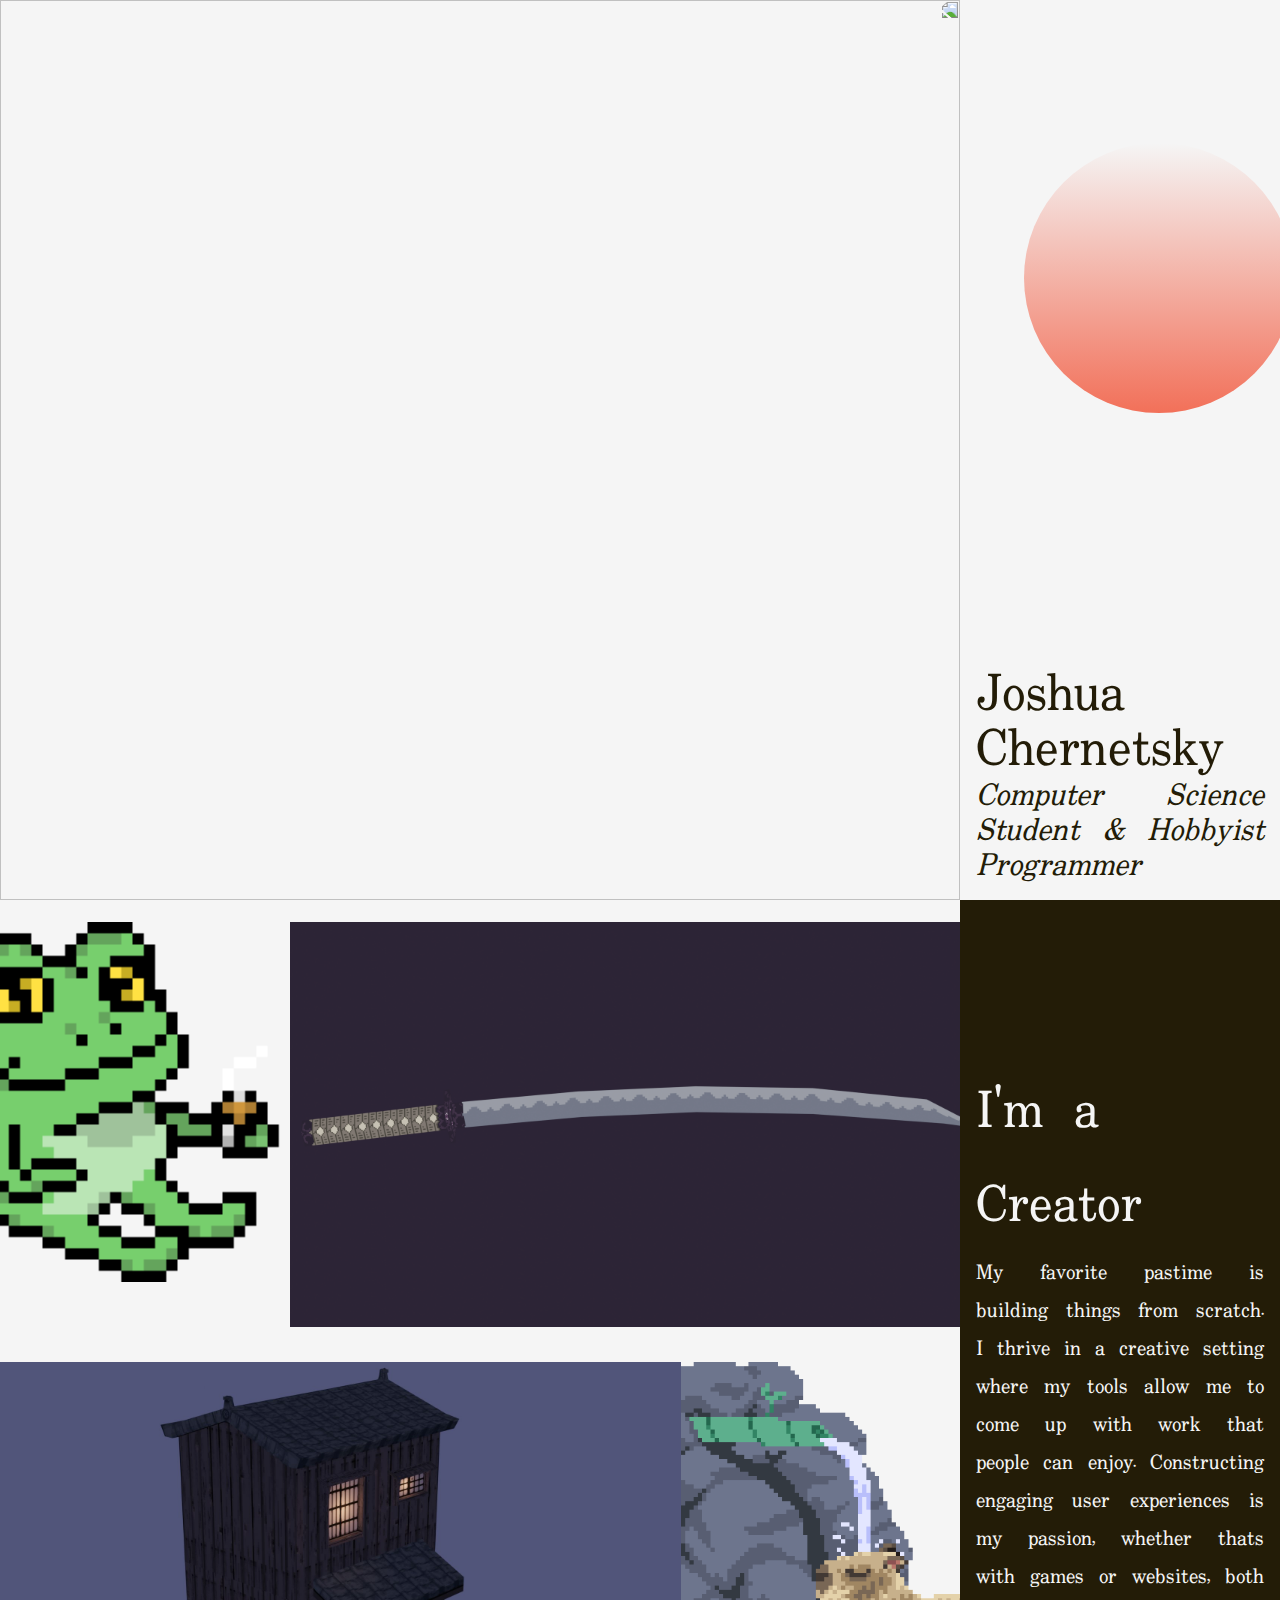
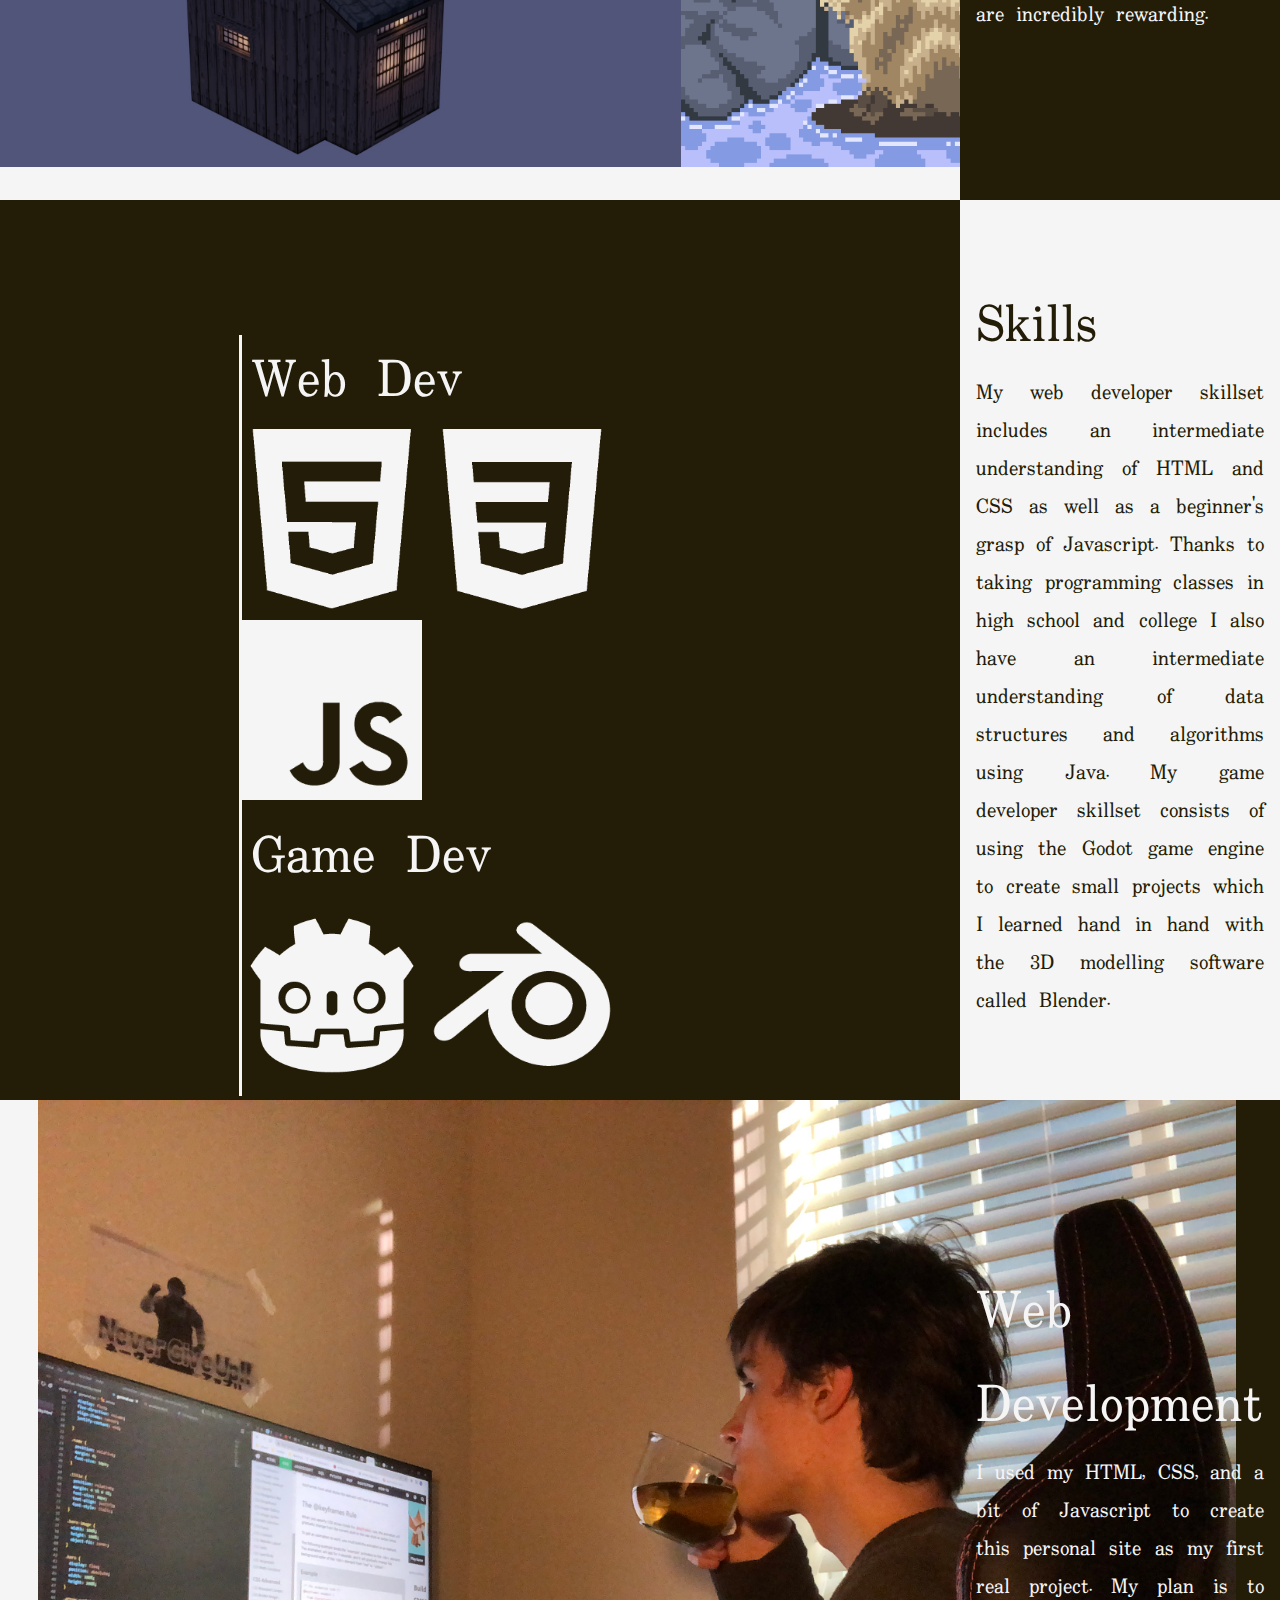
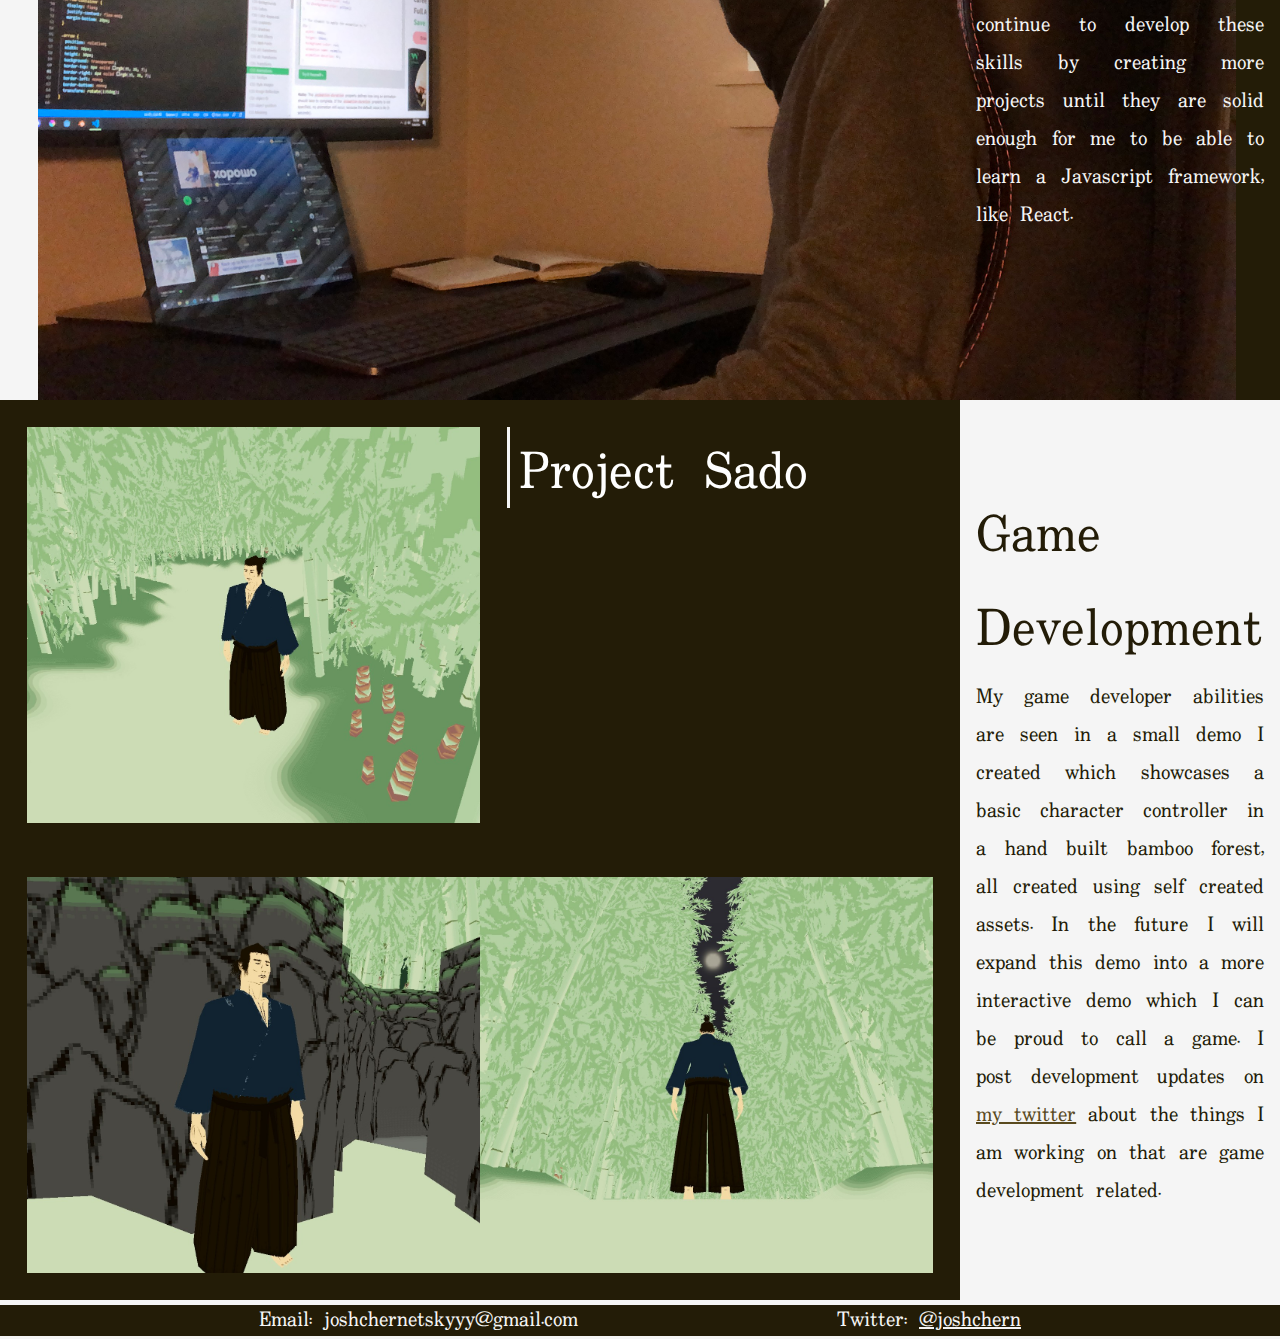
==== joshua-chernetsky.html @ c51cf162 "Add files via upload" ====
<!DOCTYPE html>
<html>

  <head>
    <title>Joshua Chernetsky</title>

    <link rel="preconnect" href="https://fonts.googleapis.com">
    <link rel="preconnect" href="https://fonts.gstatic.com" crossorigin>
    <link href="https://fonts.googleapis.com/css2?family=Noto+Serif+JP:wght@200;300;400;600;900&family=Uchen&display=swap" rel="stylesheet">

    <link rel="stylesheet" href="styles/general.css">
  </head>

  <body>

    <div class="content-container" role="content">


      <div class="hero">

        <div class="hero-image-container">
          <img class="hero-image" src="images/josh4.JPG">
        </div>
  
        <div class="name-title-container">

          <div class="sun"></div>
  
          <p class="name">Joshua Chernetsky</p>
          <p class="title">Computer Science Student & Hobbyist Programmer</p>

          <div class="name-title-container-overlay"></div>
          
        </div>
  
      </div>


      <div class="personal-statement-container">

        <div class="personal-statement-images-container">
          
            <div class="personal-statement-top-images-container">
              <img class="frog" src="images/frog_tea.gif">
              <img class="katana" src="images/Katana1.png">
            </div>

            <div class="personal-statement-bottom-images-container">
              <img class="house" src="images/house.jfif">
              <img class="cap" src="images/cap-export.gif">
            </div>

        </div>

        <div class="personal-statement-title-and-content">
          <p class="personal-statement-title">I'm a Creator</p>
          <p class="personal-statement">
            My favorite pastime is building things from scratch.
            I thrive in a creative setting where my tools allow me to come up with work that people can enjoy.
            Constructing engaging user experiences is my passion, whether thats with games or websites, both are incredibly rewarding. 
          </p>

        </div>

      </div>


      <div class="skills-container">

        <div class="skills-images-container">
          <div class="web-developer-container">

            <p class="web-developer-label">
              Web Dev
            </p>

            <div>
              <img class="skills-icons" src="/images/HTML5_Badge.png">
              <img class="skills-icons" src="/images/CSS3_logo.png">
              <img class="skills-icons" src="/images/JavaScript_logo.png">
            </div>

          </div> 

          <div class="game-developer-container">

            <p class="game-developer-label">
              Game Dev
            </p>

            <div>
              <img class="skills-icons" src="/images/Godot_icon.png">
              <img class="skills-icons" src="/images/Blender_logo.png">
            </div>

          </div>
        </div>

        <div class="skills-title-and-content-container">
          <p class="skills-title">Skills</p>
          <p class="skills-content">
            My web developer skillset includes an intermediate understanding of HTML and CSS as well as a beginner's grasp of Javascript.
            Thanks to taking programming classes in high school and college I also have an intermediate understanding of data structures and algorithms using Java.
            My game developer skillset consists of using the Godot game engine to create small projects which I learned hand in hand with the 3D modelling software called Blender. 
          </p>

        </div>

      </div>


      <div class="web-developer-portfolio-container">

        <div class="web-developer-images-container">
          
          <img class="web-developer-image" src="/images/josh2.JPG">

        </div>

        <div class="web-developer-title-and-content">
          <p class="web-developer-title">Web Development</p>
          <p class="web-developer-content">
            I used my HTML, CSS, and a bit of Javascript to create this personal site as my first real project.
            My plan is to continue to develop these skills by creating more projects until they are solid enough for me to be able to learn a Javascript framework, like React.
          </p>

        </div>

      </div>
        
    </div>


    <div class="game-dev-portfolio-container">

      <div class="game-dev-portfolio-images-container">

        <div class="game-dev-top-images">

          <img class="game-dev-image" src="/images/game1.jpg">
          <p class="project-sado">Project Sado</p>

        </div>

        <div class="game-dev-bottom-images">

          <img class="game-dev-image" src="/images/game2.jpg">
          <img class="game-dev-image" src="/images/game3.jpg">

        </div>

      </div>

      <div class="game-dev-title-and-content-container">
        <p class="skills-title">Game Development</p>
        <p class="skills-content">
          My game developer abilities are seen in a small demo I created which showcases a basic character controller in a hand built bamboo forest, all created using self created assets.
          In the future I will expand this demo into a more interactive demo which I can be proud to call a game.
          I post development updates on <a class="embedded-twitter-link" href="https://twitter.com/joshchern" target="_blank" rel="noreferrer noopener">my twitter</a> about the things I am working on that are game development related.
        </p>

      </div>

    </div>

    <div class="footer-container">

      <div class="email">
        <p>Email: joshchernetskyyy@gmail.com </p>
      </div>

      <div class="twitter">
        <p>Twitter: <a class="email" href="https://twitter.com/joshchern" target="_blank" rel="noreferrer noopener">@joshchern</a></p>
      </div>
    </div>
    
    
  </body>

</html>
---- styles/general.css ----
body {
  margin: 0;
  background-color: whitesmoke;
  font-family: Uchen;
  color: rgb(35, 28, 7);
}

p {
  margin: 0;
}

.content-container {
  display: flex;
  flex-direction: column;
}

.hero {
  display: flex;
  position: absolute;
  width: 100%;
  height: 100%;
}

.web-developer-images-container,
.hero-image-container {
  display: flex;
  position: relative;
  width: 75%;
  height: 100%;
}

.name-title-container {
  display: flex;
  background-color: whitesmoke;
  flex-direction: column;
  align-items: left;
  justify-content: end;
  width: 25%;
}

.name-title-container-overlay {
  position: absolute;
  width: 25%;
  height: 150vh;
  top: -130vh;
  background: linear-gradient(rgba(164,189,221,255), rgba(214,214,213,255), rgba(250,200,162,255), transparent, transparent, transparent, transparent, transparent, transparent);
  animation: sunrise-and-sunset-background 8s infinite ease alternate forwards;
}

@keyframes sunrise-and-sunset-background {
  0% {
    transform: translateY(0);
  }

  100% {
    transform: translateY(130vh);
  }
}

.sun {
  width: 30vh;
  height: 30vh;
  background: linear-gradient(transparent, rgb(242, 112, 89));
  border-radius: 100%;
  margin: 0 05% 80% 20%;
  animation: sunrise-and-sunset 8s infinite ease alternate forwards;
  z-index: 100;
}

@keyframes sunrise-and-sunset {
  0% {
    transform: translateY(0);
  }

  100% {
    transform: translateY(16.25vh);
  }
}

.name {
  position: relative;
  margin: 0 5% 0 5%;
  width: 50%;
  font-size: 50px;
  text-align: left;
  line-height: 55px;
}

.title {
  position: relative;
  margin: 0 5% 5% 5%;
  font-size: 30px;
  text-align: justify;
  font-style: italic;
  line-height: 35px;
}

.hero-image {
  width: 100%;
  height: 100%;
  object-fit: cover;
  transform: scaleX(-1);
}

.arrow-container {
  display: flex;
  justify-content: flex-start;
  margin-bottom: 30px;
  margin-top: 20px;
}

.arrow {
	position: relative;
	width: 30px;
	height: 30px;
	background: transparent;
	border-top: 8px solid rgb(35, 28, 7);
	border-right: 8px solid rgb(35, 28, 7);
  border-left: none;
  border-bottom: none;
  transform: rotate(135deg);
  margin-left: 7.5%;
}

.arrow:hover {
  cursor: pointer;
}

.personal-statement-container {
  display: flex;
  position: absolute;
  width: 100%;
  height: 100%;
  top: 100%;
}

.personal-statement-images-container {
  display: flex;
  flex-direction: column;
  width: 75%;
  height: 100%;
}

.personal-statement-top-images-container {
  display: flex;
  height: 50%;
  width: 100%;
  justify-content: center;
}

.personal-statement-bottom-images-container {
  display: flex;
  height: 50%;
  width: 100%;
  justify-content: center;
}

.katana {
  height: 90%;
  width: 100%;
  object-fit: cover;
  margin-top: 2.25%;
  margin-right: 2%;
}

.house {
  height: 90%;
  width: 100%;
  object-fit: cover;
  margin-top: 1.25%;
  margin-left: 2%;
}

.frog {
  height: 80%;
  width: 100%;
  object-fit: contain;
  margin-top: 2.25%;
}

.cap {
  height: 90%;
  width: 100%;
  object-fit: contain;
  margin-top: 1.25%;
}

.web-developer-title-and-content,
.personal-statement-title-and-content {
  background-color: rgb(35, 28, 7);
  color: whitesmoke;
  display: flex;
  flex-direction: column;
  align-items: left;
  justify-content: center;
  width: 25%;
}

.web-developer-image {
  margin-left: 4%;
}

.web-developer-title,
.personal-statement-title {
  position: relative;
  margin: 0 5% 0 5%;
  font-size: 50px;
  text-align: left;
}

.web-developer-content,
.personal-statement {
  font-size: 20px;
  position: relative;
  margin: 0 5% 0 5%;
  text-align: justify;
}

.web-developer-arrow-container,
.personal-statement-arrow-container {
  display: flex;
  justify-content: flex-start;
  margin-bottom: 30px;
  margin-top: 20px;
}

.personal-statement-arrow {
	position: relative;
	width: 30px;
	height: 30px;
	background: transparent;
	border-top: 8px solid whitesmoke;
	border-right: 8px solid whitesmoke;
  border-left: none;
  border-bottom: none;
  transform: rotate(135deg);
  margin-left: 7.5%;
}

.personal-statement-arrow:hover {
  cursor: pointer;
}

.skills-container {
  display: flex;
  position: absolute;
  width: 100%;
  height: 100%;
  top: 200%;
}

.skills-images-container {
  display: flex;
  flex-direction: column;
  justify-content: space-between;
  align-items: center;
  position: relative;
  width: 75%;
  background-color: rgb(35, 28, 7);
}

.skills-icons {
  width: 20vh;
  height: 20vh;
  object-fit: contain;
}

.game-developer-container,
.web-developer-container {
  display: flex;
  flex-direction: column;
  position: relative;
  width: 50%;
  border-left: 3px solid whitesmoke;
}

.web-developer-container {
  margin-top: 15vh;
}

.game-developer-container {
  margin-bottom: 15vh;
}

.game-developer-label,
.web-developer-label {
  color: whitesmoke;
  font-size: 50px;
  margin-left: 1vh;
}


.skills-title-and-content-container {
  background-color: whitesmoke;
  color: rgb(35, 28, 7);
  display: flex;
  flex-direction: column;
  align-items: left;
  justify-content: center;
  width: 25%;
}

.skills-title {
  position: relative;
  margin: 0 5% 0 5%;
  font-size: 50px;
  text-align: left;
}

.skills-content {
  font-size: 20px;
  position: relative;
  margin: 0 5% 0 5%;
  text-align: justify;
}

.web-developer-portfolio-container {
  display: flex;
  position: absolute;
  width: 100%;
  height: 100%;
  top: 300%;
}

.game-dev-portfolio-container {
  display: flex;
  position: absolute;
  width: 100%;
  height: 100%;
  top: 400%;
}

.embedded-twitter-link:link {
  color: rgb(90, 75, 31);
}

.embedded-twitter-link:visited {
  color: rgb(90, 75, 31); 
}

.game-dev-portfolio-images-container {
  display: flex;
  flex-direction: column;
  justify-content: center;
  width: 75%;
  background-color: rgb(35, 28, 7);
}

.game-dev-top-images,
.game-dev-bottom-images  {
  display: flex;
  height: 50%;
  margin: 3vh 3vh 3vh 3vh;
}

.game-div-row-div {
  display: flex;
  align-items: start;
}

.game-dev-image {
  height: 100%;
  width: 50%;
  object-fit: cover;
  margin: 0;
}

.project-sado {
  display: inline;
  color: white;
  font-size: 50px;
  padding-left: 1vh;
  border-left: 3px solid whitesmoke;
  margin-left: 3vh;
  height: 9vh;
}

.game-dev-image-caption {
  color: whitesmoke;
  font-size: 20px;
  margin: 0;
}

.game-dev-title-and-content-container {
  background-color: whitesmoke;
  color: rgb(35, 28, 7);
  display: flex;
  flex-direction: column;
  align-items: left;
  justify-content: center;
  width: 25%;
  ;
}

.footer-container {
  display: flex;
  align-items: center;
  justify-content: space-evenly;
  position: absolute;
  background-color: rgb(35, 28, 7);
  color: whitesmoke;
  font-size: 20px;
  width: 100%;
  height: 3.5%;
  top: 500.5%;
}

.email:link {
  color: whitesmoke;
}

.email:visited {
  color: rgb(90, 75, 31); 
}
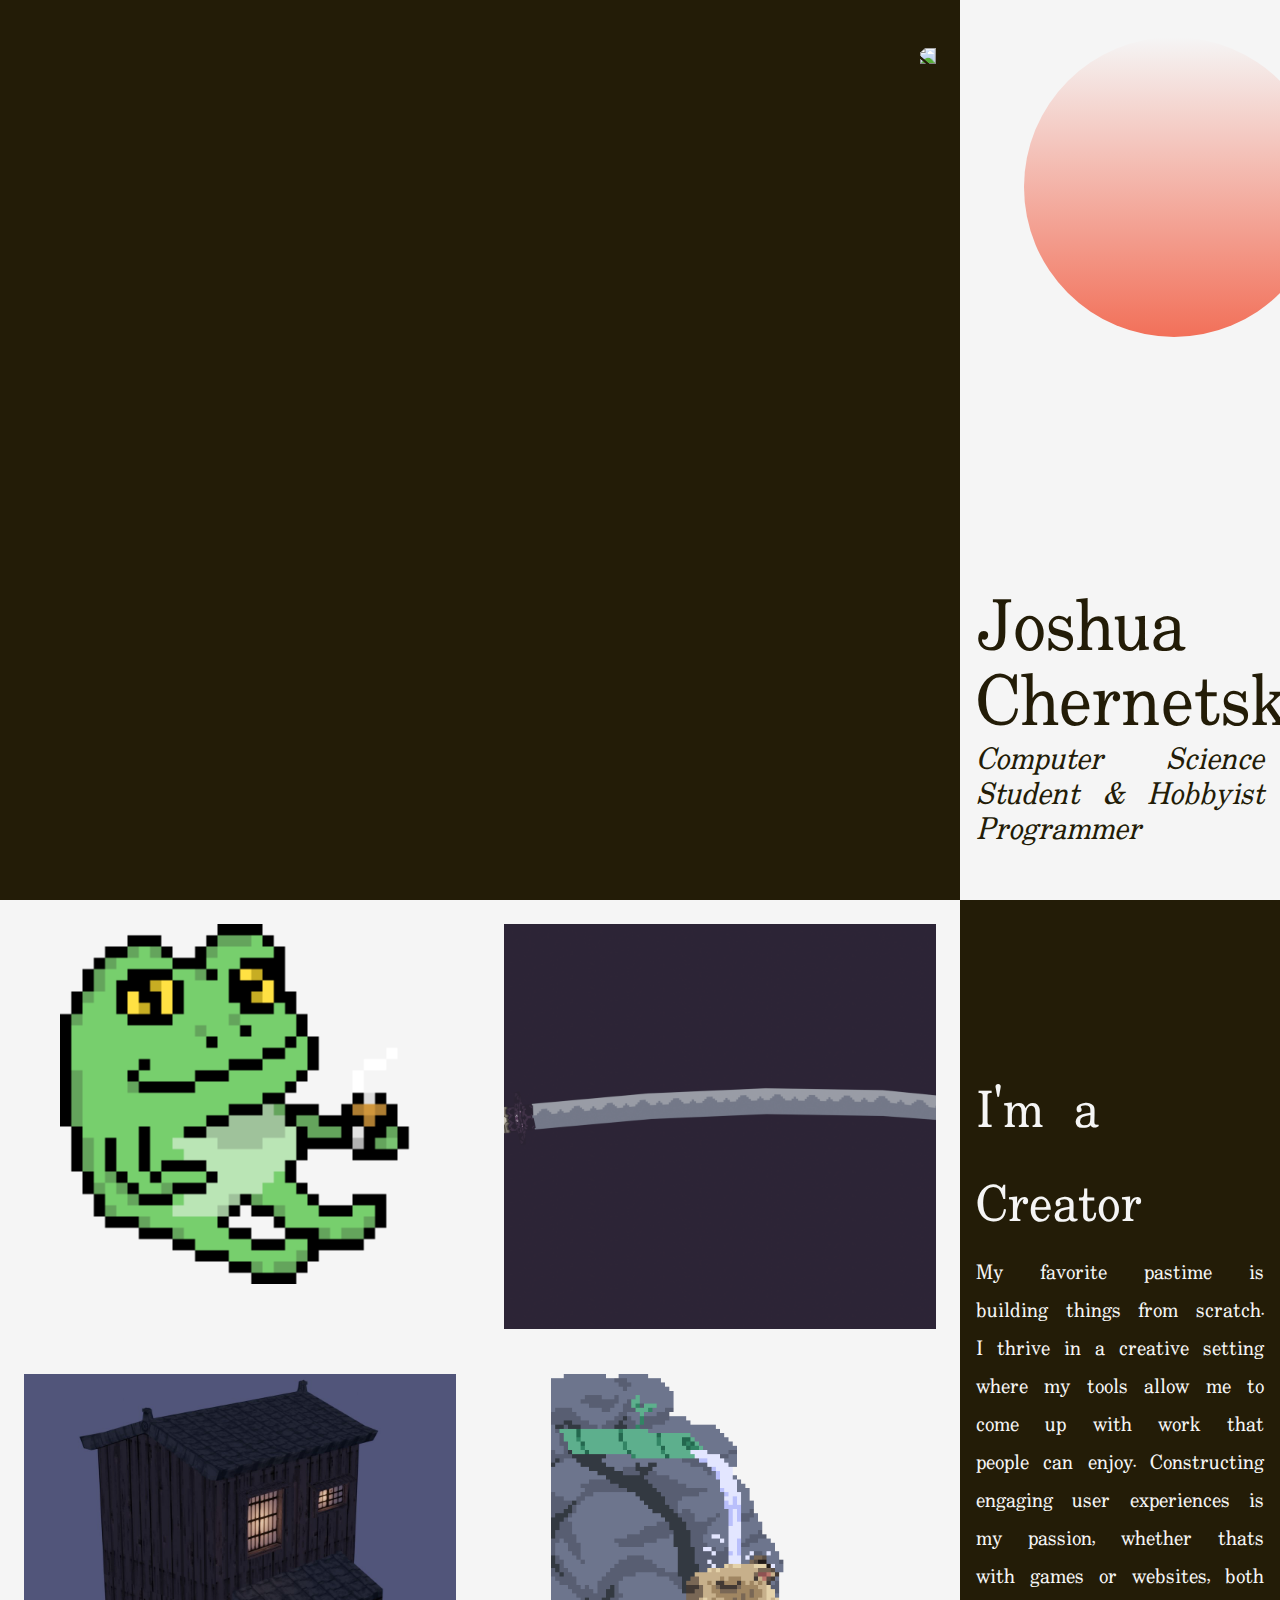
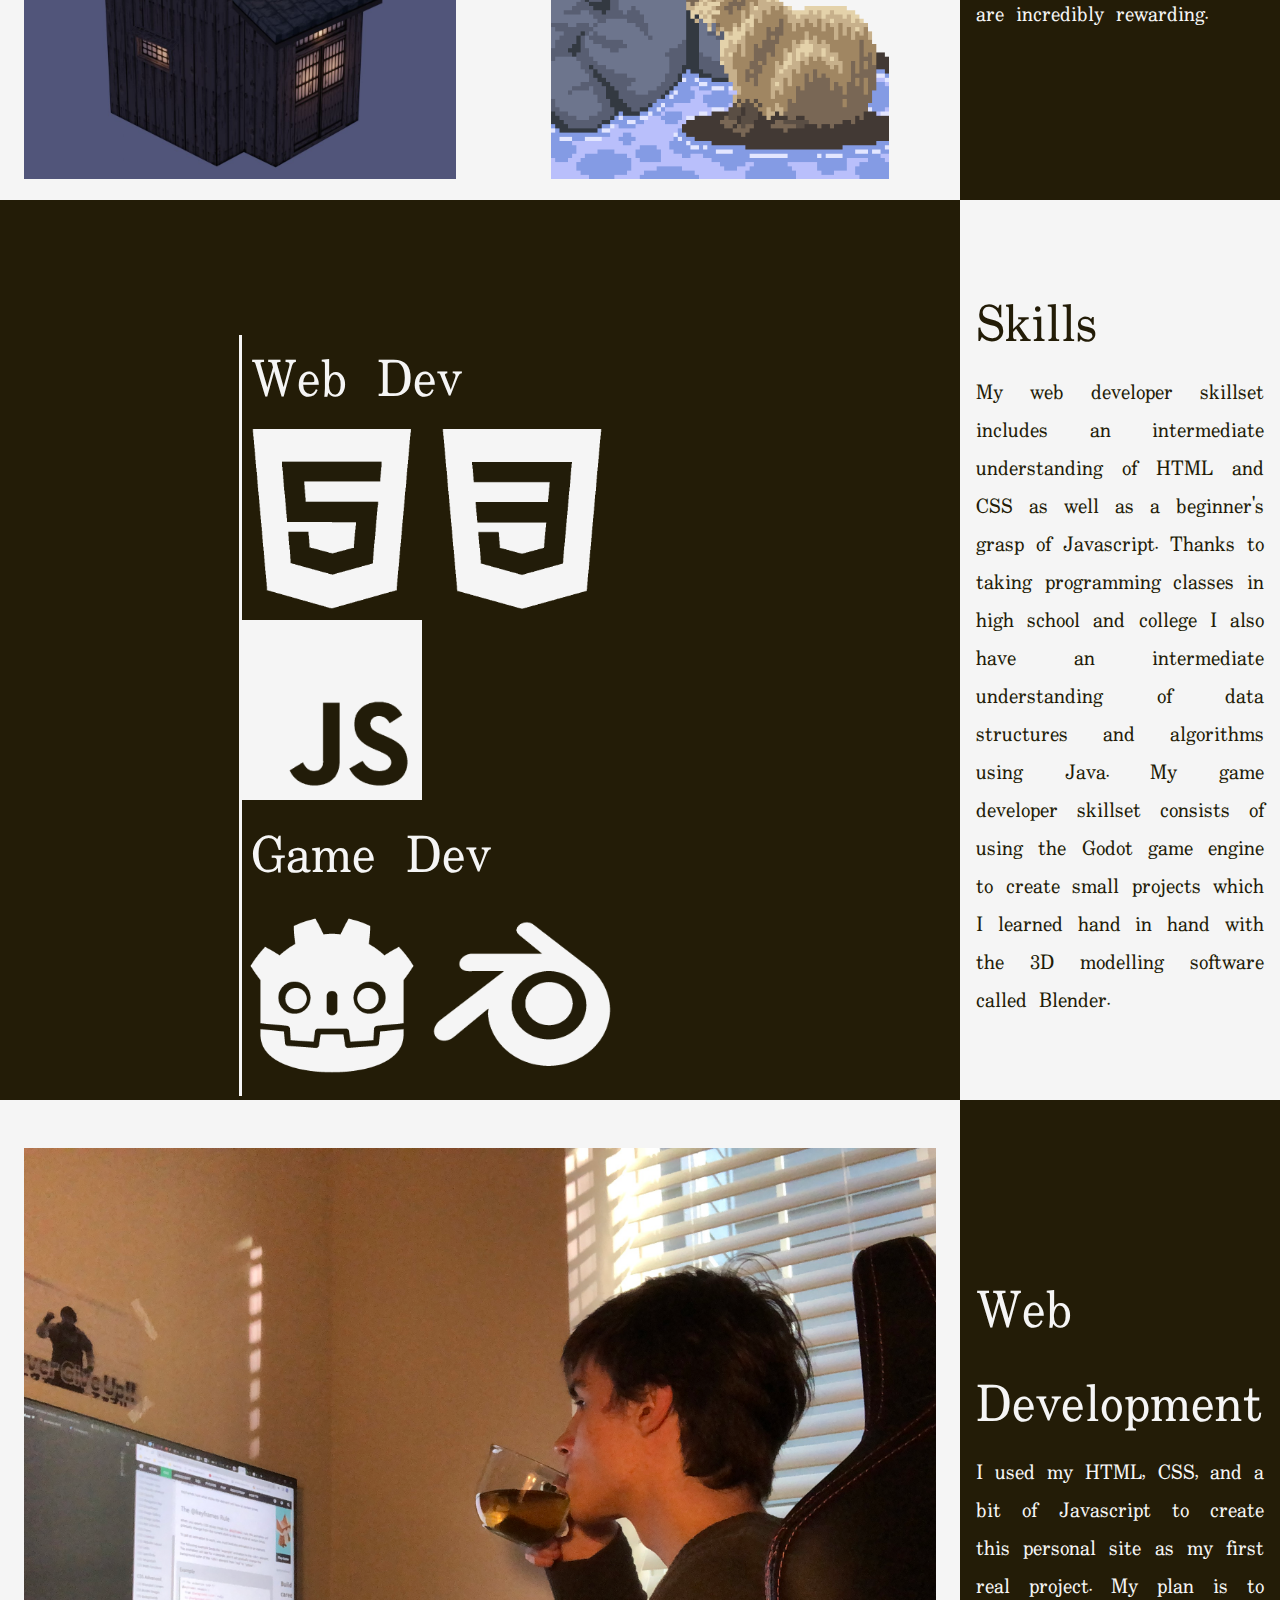
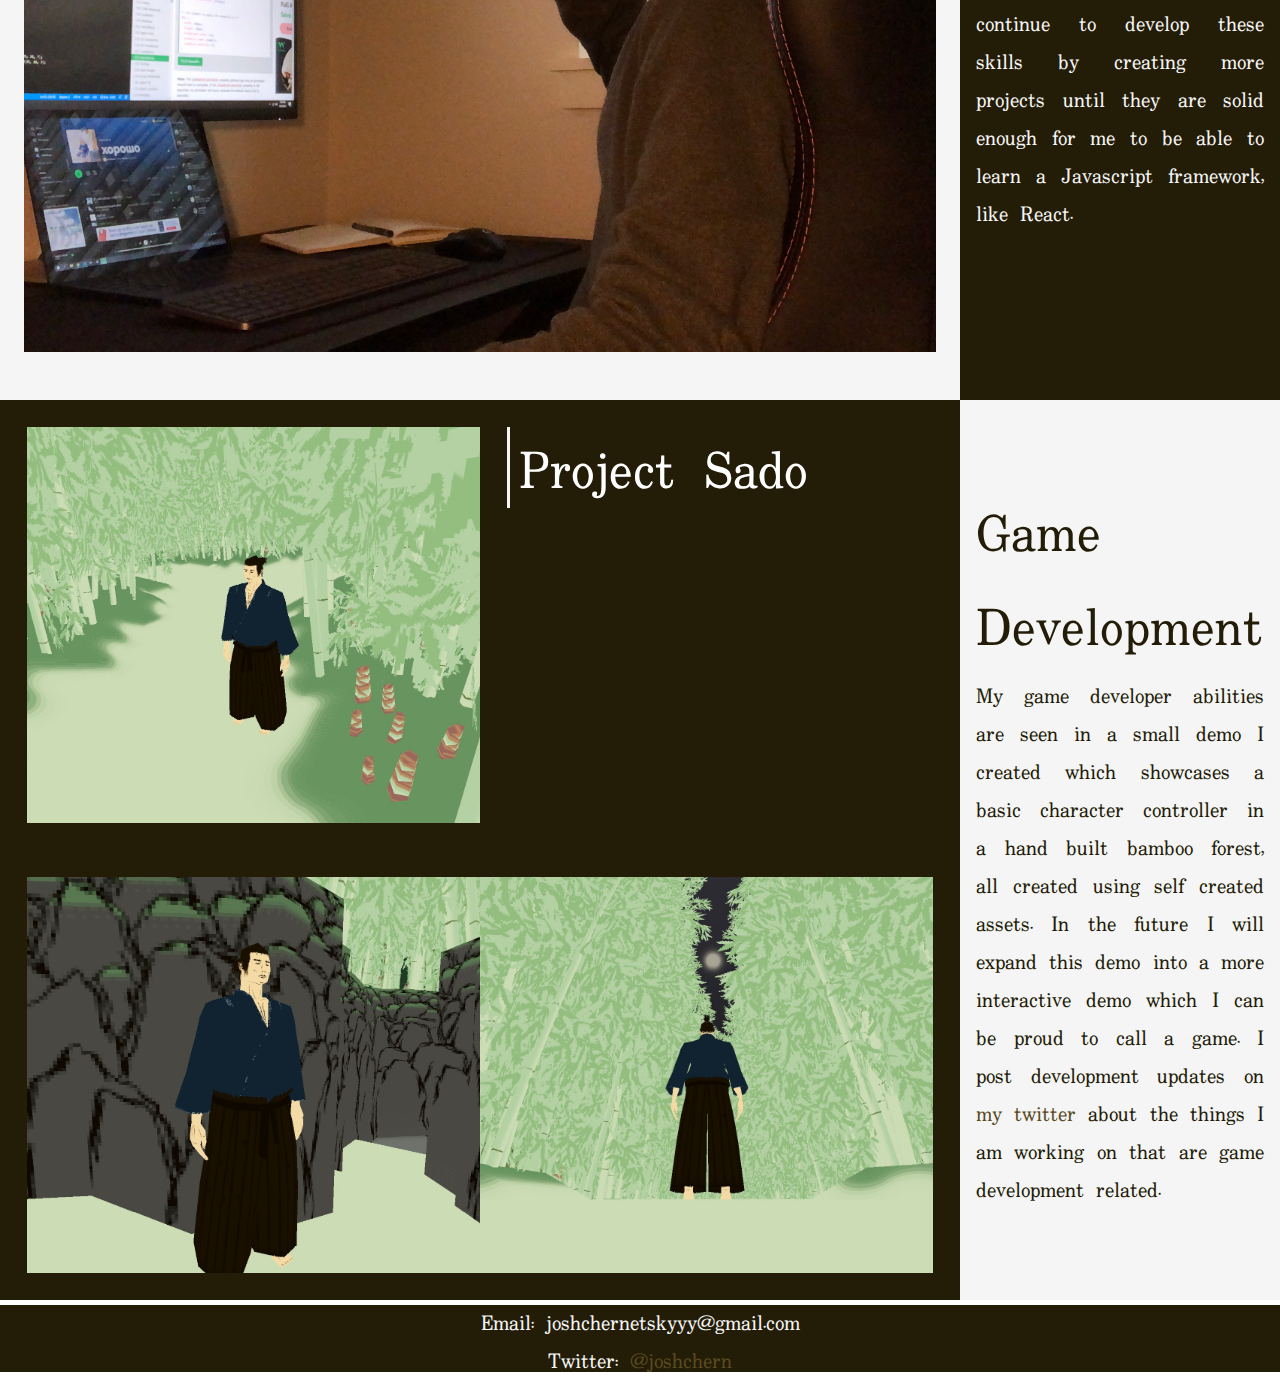
==== commit 22995b33: "Add files via upload" ====
--- a/joshua-chernetsky.html
+++ b/joshua-chernetsky.html
@@ -9,172 +9,160 @@
     <link href="https://fonts.googleapis.com/css2?family=Noto+Serif+JP:wght@200;300;400;600;900&family=Uchen&display=swap" rel="stylesheet">
 
     <link rel="stylesheet" href="styles/general.css">
+    <link rel="stylesheet" href="styles/hero.css">
+    <link rel="stylesheet" href="styles/personal-statement.css">
+    <link rel="stylesheet" href="styles/skills.css">
+    <link rel="stylesheet" href="styles/web-developer.css">
+    <link rel="stylesheet" href="styles/game-developer.css">
+    <link rel="stylesheet" href="styles/footer.css">
   </head>
 
   <body>
 
-    <div class="content-container" role="content">
+    <main>
 
+      <section>
+        <div class="hero">
 
-      <div class="hero">
+          <div class="hero-image-container | --bg-clr-brown">
+            <img class="hero-image | --reverse-img" src="images/josh4.jpg">
+          </div>
+    
+          <div class="content-container | --bg-clr-white">
+            <div class="sun"></div>
+            <div class="sunset-overlay"></div>
+            <h1 class="name">Joshua Chernetsky</h1>
+            <h3 class="hero-caption">Computer Science Student & Hobbyist Programmer</h3>
+          </div>
+    
+        </div>
+      </section>
+  
+      <section>
+        <div class="personal-statement-container">
+  
+          <div class="personal-statement-images-container | --bg-clr-white">
+              <div class="personal-statement-top-images-container">
+                <img class="frog" src="images/frog_tea.gif">
+                <img class="katana" src="images/Katana1.png">
+              </div>
+              <div class="personal-statement-bottom-images-container">
+                <img class="house" src="images/house.jfif">
+                <img class="cap" src="images/cap-export.gif">
+              </div>
+          </div>
+    
+          <div class="content-container | --bg-clr-brown --fc-white">
+            <h2 class="title">I'm a Creator</h2>
+            <p class="content">
+              My favorite pastime is building things from scratch.
+              I thrive in a creative setting where my tools allow me to come up with work that people can enjoy.
+              Constructing engaging user experiences is my passion, whether thats with games or websites, both are incredibly rewarding. 
+            </p>
+          </div>
+    
+        </div>
+      </section>
+      
+      <section>
+        <div class="skills-container">
+  
+          <div class="skills-images-container">
+            <div class="web-developer-container">
+              <p class="web-developer-label">Web Dev</p>
+                
+              <div>
+                <img class="skills-icons" src="/images/HTML5_Badge.png">
+                <img class="skills-icons" src="/images/CSS3_logo.png">
+                <img class="skills-icons" src="/images/JavaScript_logo.png">
+              </div>
+    
+            </div> 
+    
+            <div class="game-developer-container">
+              <p class="game-developer-label">Game Dev</p>
+              
+              <div>
+                <img class="skills-icons" src="/images/Godot_icon.png">
+                <img class="skills-icons" src="/images/Blender_logo.png">
+              </div>
+    
+            </div>
+  
+          </div>
+    
+          <div class="content-container | --bg-clr-white">
+            <h2 class="title">Skills</h2>
+            <p class="content">
+              My web developer skillset includes an intermediate understanding of HTML and CSS as well as a beginner's grasp of Javascript.
+              Thanks to taking programming classes in high school and college I also have an intermediate understanding of data structures and algorithms using Java.
+              My game developer skillset consists of using the Godot game engine to create small projects which I learned hand in hand with the 3D modelling software called Blender. 
+            </p>
+          </div>
+    
+        </div>
+      </section>
+      
+  
+      <section>
+        <div class="web-developer-portfolio-container">
+  
+          <div class="hero-image-container | --bg-clr-white">
+            <img class="hero-image" src="/images/josh2.JPG">
+          </div>
+    
+          <div class="content-container | --bg-clr-brown --fc-white">
+            <h2 class="title">Web Development</h2>
+            <p class="content">
+              I used my HTML, CSS, and a bit of Javascript to create this personal site as my first real project.
+              My plan is to continue to develop these skills by creating more projects until they are solid enough for me to be able to learn a Javascript framework, like React.
+            </p>
+          </div>
+    
+        </div>
+      </section>
+      
+  
+      <section>
+        <div class="game-dev-portfolio-container">
+  
+          <div class="game-dev-portfolio-images-container">
+    
+            <div class="game-dev-top-images">
+              <img class="game-dev-image" src="/images/game1.jpg">
+              <p class="project-sado">Project Sado</p>
+            </div>
+    
+            <div class="game-dev-bottom-images">
+              <img class="game-dev-image" src="/images/game2.jpg">
+              <img class="game-dev-image" src="/images/game3.jpg">
+            </div>
+    
+          </div>
+    
+          <div class="content-container | --bg-clr-white">
+            <h2 class="title">Game Development</h2>
+            <p class="content">
+              My game developer abilities are seen in a small demo I created which showcases a basic character controller in a hand built bamboo forest, all created using self created assets.
+              In the future I will expand this demo into a more interactive demo which I can be proud to call a game.
+              I post development updates on <a href="https://twitter.com/joshchern" target="_blank" rel="noreferrer noopener">my twitter</a> about the things I am working on that are game development related.
+            </p>
+          </div>
+    
+        </div>
+      </section>
+      
+    </main>
+    
+    <footer>
+      <section>
+        <div class="footer-container">
+          <p>Email: joshchernetskyyy@gmail.com</p>
+          <p>Twitter: <a href="https://twitter.com/joshchern" target="_blank" rel="noreferrer noopener">@joshchern</a></p>
+        </div>
+      </section>
+    </footer>
 
-        <div class="hero-image-container">
-          <img class="hero-image" src="images/josh4.JPG">
-        </div>
-  
-        <div class="name-title-container">
-
-          <div class="sun"></div>
-  
-          <p class="name">Joshua Chernetsky</p>
-          <p class="title">Computer Science Student & Hobbyist Programmer</p>
-
-          <div class="name-title-container-overlay"></div>
-          
-        </div>
-  
-      </div>
-
-
-      <div class="personal-statement-container">
-
-        <div class="personal-statement-images-container">
-          
-            <div class="personal-statement-top-images-container">
-              <img class="frog" src="images/frog_tea.gif">
-              <img class="katana" src="images/Katana1.png">
-            </div>
-
-            <div class="personal-statement-bottom-images-container">
-              <img class="house" src="images/house.jfif">
-              <img class="cap" src="images/cap-export.gif">
-            </div>
-
-        </div>
-
-        <div class="personal-statement-title-and-content">
-          <p class="personal-statement-title">I'm a Creator</p>
-          <p class="personal-statement">
-            My favorite pastime is building things from scratch.
-            I thrive in a creative setting where my tools allow me to come up with work that people can enjoy.
-            Constructing engaging user experiences is my passion, whether thats with games or websites, both are incredibly rewarding. 
-          </p>
-
-        </div>
-
-      </div>
-
-
-      <div class="skills-container">
-
-        <div class="skills-images-container">
-          <div class="web-developer-container">
-
-            <p class="web-developer-label">
-              Web Dev
-            </p>
-
-            <div>
-              <img class="skills-icons" src="/images/HTML5_Badge.png">
-              <img class="skills-icons" src="/images/CSS3_logo.png">
-              <img class="skills-icons" src="/images/JavaScript_logo.png">
-            </div>
-
-          </div> 
-
-          <div class="game-developer-container">
-
-            <p class="game-developer-label">
-              Game Dev
-            </p>
-
-            <div>
-              <img class="skills-icons" src="/images/Godot_icon.png">
-              <img class="skills-icons" src="/images/Blender_logo.png">
-            </div>
-
-          </div>
-        </div>
-
-        <div class="skills-title-and-content-container">
-          <p class="skills-title">Skills</p>
-          <p class="skills-content">
-            My web developer skillset includes an intermediate understanding of HTML and CSS as well as a beginner's grasp of Javascript.
-            Thanks to taking programming classes in high school and college I also have an intermediate understanding of data structures and algorithms using Java.
-            My game developer skillset consists of using the Godot game engine to create small projects which I learned hand in hand with the 3D modelling software called Blender. 
-          </p>
-
-        </div>
-
-      </div>
-
-
-      <div class="web-developer-portfolio-container">
-
-        <div class="web-developer-images-container">
-          
-          <img class="web-developer-image" src="/images/josh2.JPG">
-
-        </div>
-
-        <div class="web-developer-title-and-content">
-          <p class="web-developer-title">Web Development</p>
-          <p class="web-developer-content">
-            I used my HTML, CSS, and a bit of Javascript to create this personal site as my first real project.
-            My plan is to continue to develop these skills by creating more projects until they are solid enough for me to be able to learn a Javascript framework, like React.
-          </p>
-
-        </div>
-
-      </div>
-        
-    </div>
-
-
-    <div class="game-dev-portfolio-container">
-
-      <div class="game-dev-portfolio-images-container">
-
-        <div class="game-dev-top-images">
-
-          <img class="game-dev-image" src="/images/game1.jpg">
-          <p class="project-sado">Project Sado</p>
-
-        </div>
-
-        <div class="game-dev-bottom-images">
-
-          <img class="game-dev-image" src="/images/game2.jpg">
-          <img class="game-dev-image" src="/images/game3.jpg">
-
-        </div>
-
-      </div>
-
-      <div class="game-dev-title-and-content-container">
-        <p class="skills-title">Game Development</p>
-        <p class="skills-content">
-          My game developer abilities are seen in a small demo I created which showcases a basic character controller in a hand built bamboo forest, all created using self created assets.
-          In the future I will expand this demo into a more interactive demo which I can be proud to call a game.
-          I post development updates on <a class="embedded-twitter-link" href="https://twitter.com/joshchern" target="_blank" rel="noreferrer noopener">my twitter</a> about the things I am working on that are game development related.
-        </p>
-
-      </div>
-
-    </div>
-
-    <div class="footer-container">
-
-      <div class="email">
-        <p>Email: joshchernetskyyy@gmail.com </p>
-      </div>
-
-      <div class="twitter">
-        <p>Twitter: <a class="email" href="https://twitter.com/joshchern" target="_blank" rel="noreferrer noopener">@joshchern</a></p>
-      </div>
-    </div>
-    
-    
   </body>
 
 </html>--- a/styles/general.css
+++ b/styles/general.css
@@ -1,106 +1,124 @@
+:root {
+  --clr-brown: rgb(35,28,7);
+  --clr-white: whitesmoke;
+
+  --ff-main: Uchen;
+
+  --fs-main-title: 4.375rem;
+  --fs-title: 3.125rem;
+  --fs-caption: 1.875rem;
+  --fs-content: 1.25rem;
+}
+
+/* Set core root defaults */
+html:focus-within {
+  scroll-behavior: smooth;
+}
+
 body {
   margin: 0;
-  background-color: whitesmoke;
   font-family: Uchen;
   color: rgb(35, 28, 7);
 }
 
-p {
+h1,
+h2,
+h3,
+p,
+a {
+  text-decoration: none;
+  font-style: none;
+  font-weight: 400;
   margin: 0;
 }
 
-.content-container {
+h1 {
+  font-size: var(--fs-main-title);
+}
+
+h2 {
+  font-size: var(--fs-title);
+}
+
+a {
+  color: rgb(90, 75, 31);
+}
+
+a:visited {
+  color: rgb(90, 75, 31);
+}
+
+/* image container */
+.image-container {
   display: flex;
   flex-direction: column;
+  width: 75%;
 }
 
-.hero {
-  display: flex;
-  position: absolute;
-  width: 100%;
-  height: 100%;
-}
-
-.web-developer-images-container,
+/* for hero landing and web dev image section */
 .hero-image-container {
   display: flex;
   position: relative;
   width: 75%;
-  height: 100%;
 }
 
-.name-title-container {
+.hero-image {
+  overflow: hidden;
+  width: 100%;
+  height: auto;
+  object-fit: cover;
+  margin: 5% 2.5%;
+}
+
+/* for general on content containers */
+.content-container {
   display: flex;
-  background-color: whitesmoke;
   flex-direction: column;
   align-items: left;
-  justify-content: end;
+  justify-content: center;
   width: 25%;
 }
 
-.name-title-container-overlay {
-  position: absolute;
-  width: 25%;
-  height: 150vh;
-  top: -130vh;
-  background: linear-gradient(rgba(164,189,221,255), rgba(214,214,213,255), rgba(250,200,162,255), transparent, transparent, transparent, transparent, transparent, transparent);
-  animation: sunrise-and-sunset-background 8s infinite ease alternate forwards;
+.title {
+  font-size: 3.125rem;
+  position: relative;
+  text-align: left;
+  margin: 0 5% 0 5%;
 }
 
-@keyframes sunrise-and-sunset-background {
-  0% {
-    transform: translateY(0);
-  }
-
-  100% {
-    transform: translateY(130vh);
-  }
+.content {
+  font-size: 20px;
+  position: relative;
+  text-align: justify;
+  margin: 0 5% 0 5%;
 }
 
-.sun {
-  width: 30vh;
-  height: 30vh;
-  background: linear-gradient(transparent, rgb(242, 112, 89));
-  border-radius: 100%;
-  margin: 0 05% 80% 20%;
-  animation: sunrise-and-sunset 8s infinite ease alternate forwards;
-  z-index: 100;
+/* utility */
+.--reverse-img {
+  transform: scaleX(-1);
 }
 
-@keyframes sunrise-and-sunset {
-  0% {
-    transform: translateY(0);
-  }
-
-  100% {
-    transform: translateY(16.25vh);
-  }
+.--bg-clr-brown {
+  background-color: var(--clr-brown);
 }
 
-.name {
-  position: relative;
-  margin: 0 5% 0 5%;
-  width: 50%;
-  font-size: 50px;
-  text-align: left;
-  line-height: 55px;
+.--bg-clr-white {
+  background-color: var(--clr-white);
 }
 
-.title {
-  position: relative;
-  margin: 0 5% 5% 5%;
-  font-size: 30px;
-  text-align: justify;
-  font-style: italic;
-  line-height: 35px;
+.--fc-white {
+  color: var(--clr-white);
 }
 
-.hero-image {
-  width: 100%;
-  height: 100%;
-  object-fit: cover;
-  transform: scaleX(-1);
-}
+
+
+
+
+
+
+
+
+/* under construction
 
 .arrow-container {
   display: flex;
@@ -124,96 +142,6 @@
 
 .arrow:hover {
   cursor: pointer;
-}
-
-.personal-statement-container {
-  display: flex;
-  position: absolute;
-  width: 100%;
-  height: 100%;
-  top: 100%;
-}
-
-.personal-statement-images-container {
-  display: flex;
-  flex-direction: column;
-  width: 75%;
-  height: 100%;
-}
-
-.personal-statement-top-images-container {
-  display: flex;
-  height: 50%;
-  width: 100%;
-  justify-content: center;
-}
-
-.personal-statement-bottom-images-container {
-  display: flex;
-  height: 50%;
-  width: 100%;
-  justify-content: center;
-}
-
-.katana {
-  height: 90%;
-  width: 100%;
-  object-fit: cover;
-  margin-top: 2.25%;
-  margin-right: 2%;
-}
-
-.house {
-  height: 90%;
-  width: 100%;
-  object-fit: cover;
-  margin-top: 1.25%;
-  margin-left: 2%;
-}
-
-.frog {
-  height: 80%;
-  width: 100%;
-  object-fit: contain;
-  margin-top: 2.25%;
-}
-
-.cap {
-  height: 90%;
-  width: 100%;
-  object-fit: contain;
-  margin-top: 1.25%;
-}
-
-.web-developer-title-and-content,
-.personal-statement-title-and-content {
-  background-color: rgb(35, 28, 7);
-  color: whitesmoke;
-  display: flex;
-  flex-direction: column;
-  align-items: left;
-  justify-content: center;
-  width: 25%;
-}
-
-.web-developer-image {
-  margin-left: 4%;
-}
-
-.web-developer-title,
-.personal-statement-title {
-  position: relative;
-  margin: 0 5% 0 5%;
-  font-size: 50px;
-  text-align: left;
-}
-
-.web-developer-content,
-.personal-statement {
-  font-size: 20px;
-  position: relative;
-  margin: 0 5% 0 5%;
-  text-align: justify;
 }
 
 .web-developer-arrow-container,
@@ -241,174 +169,4 @@
   cursor: pointer;
 }
 
-.skills-container {
-  display: flex;
-  position: absolute;
-  width: 100%;
-  height: 100%;
-  top: 200%;
-}
-
-.skills-images-container {
-  display: flex;
-  flex-direction: column;
-  justify-content: space-between;
-  align-items: center;
-  position: relative;
-  width: 75%;
-  background-color: rgb(35, 28, 7);
-}
-
-.skills-icons {
-  width: 20vh;
-  height: 20vh;
-  object-fit: contain;
-}
-
-.game-developer-container,
-.web-developer-container {
-  display: flex;
-  flex-direction: column;
-  position: relative;
-  width: 50%;
-  border-left: 3px solid whitesmoke;
-}
-
-.web-developer-container {
-  margin-top: 15vh;
-}
-
-.game-developer-container {
-  margin-bottom: 15vh;
-}
-
-.game-developer-label,
-.web-developer-label {
-  color: whitesmoke;
-  font-size: 50px;
-  margin-left: 1vh;
-}
-
-
-.skills-title-and-content-container {
-  background-color: whitesmoke;
-  color: rgb(35, 28, 7);
-  display: flex;
-  flex-direction: column;
-  align-items: left;
-  justify-content: center;
-  width: 25%;
-}
-
-.skills-title {
-  position: relative;
-  margin: 0 5% 0 5%;
-  font-size: 50px;
-  text-align: left;
-}
-
-.skills-content {
-  font-size: 20px;
-  position: relative;
-  margin: 0 5% 0 5%;
-  text-align: justify;
-}
-
-.web-developer-portfolio-container {
-  display: flex;
-  position: absolute;
-  width: 100%;
-  height: 100%;
-  top: 300%;
-}
-
-.game-dev-portfolio-container {
-  display: flex;
-  position: absolute;
-  width: 100%;
-  height: 100%;
-  top: 400%;
-}
-
-.embedded-twitter-link:link {
-  color: rgb(90, 75, 31);
-}
-
-.embedded-twitter-link:visited {
-  color: rgb(90, 75, 31); 
-}
-
-.game-dev-portfolio-images-container {
-  display: flex;
-  flex-direction: column;
-  justify-content: center;
-  width: 75%;
-  background-color: rgb(35, 28, 7);
-}
-
-.game-dev-top-images,
-.game-dev-bottom-images  {
-  display: flex;
-  height: 50%;
-  margin: 3vh 3vh 3vh 3vh;
-}
-
-.game-div-row-div {
-  display: flex;
-  align-items: start;
-}
-
-.game-dev-image {
-  height: 100%;
-  width: 50%;
-  object-fit: cover;
-  margin: 0;
-}
-
-.project-sado {
-  display: inline;
-  color: white;
-  font-size: 50px;
-  padding-left: 1vh;
-  border-left: 3px solid whitesmoke;
-  margin-left: 3vh;
-  height: 9vh;
-}
-
-.game-dev-image-caption {
-  color: whitesmoke;
-  font-size: 20px;
-  margin: 0;
-}
-
-.game-dev-title-and-content-container {
-  background-color: whitesmoke;
-  color: rgb(35, 28, 7);
-  display: flex;
-  flex-direction: column;
-  align-items: left;
-  justify-content: center;
-  width: 25%;
-  ;
-}
-
-.footer-container {
-  display: flex;
-  align-items: center;
-  justify-content: space-evenly;
-  position: absolute;
-  background-color: rgb(35, 28, 7);
-  color: whitesmoke;
-  font-size: 20px;
-  width: 100%;
-  height: 3.5%;
-  top: 500.5%;
-}
-
-.email:link {
-  color: whitesmoke;
-}
-
-.email:visited {
-  color: rgb(90, 75, 31); 
-}+*/--- a/styles/hero.css
+++ b/styles/hero.css
@@ -0,0 +1,62 @@
+.hero {
+  display: flex;
+  position: absolute;
+  width: 100%;
+  height: 100%;
+}
+
+.sunset-overlay {
+  position: absolute;
+  width: 25%;
+  height: 150vh;
+  top: -130vh;
+  background: linear-gradient(rgba(164,189,221,255), rgba(214,214,213,255), rgba(250,200,162,255), transparent, transparent, transparent, transparent, transparent, transparent);
+  animation: sunrise-and-sunset-background 8s infinite ease alternate forwards;
+}
+
+@keyframes sunrise-and-sunset-background {
+  0% {
+    transform: translateY(0);
+  }
+
+  100% {
+    transform: translateY(130vh);
+  }
+}
+
+.sun {
+  width: 300px;
+  height: 300px;
+  background: linear-gradient(transparent, rgb(242, 112, 89));
+  border-radius: 100%;
+  margin: 0 5% 80% 20%;
+  animation: sunrise-and-sunset 8s infinite ease alternate forwards;
+  z-index: 100;
+}
+
+@keyframes sunrise-and-sunset {
+  0% {
+    transform: translateY(0);
+  }
+
+  100% {
+    transform: translateY(16.25vh);
+  }
+}
+
+.name {
+  position: relative;
+  line-height: 75px;
+  text-align: left;
+  margin: 0 5% 0 5%;
+}
+
+.hero-caption {
+  position: relative;
+  margin: 0 5% 5% 5%;
+  font-size: var(--fs-caption);
+  text-align: justify;
+  font-style: italic;
+  line-height: 35px;
+}
+
--- a/styles/personal-statement.css
+++ b/styles/personal-statement.css
@@ -0,0 +1,60 @@
+.personal-statement-container {
+  display: flex;
+  position: absolute;
+  width: 100%;
+  height: 100%;
+  top: 100%;
+}
+
+.personal-statement-images-container {
+  display: flex;
+  flex-direction: column;
+  width: 75%;
+  height: 100%;
+}
+
+.personal-statement-top-images-container {
+  display: flex;
+  height: 50%;
+  width: 100%;
+  justify-content: center;
+}
+
+.personal-statement-bottom-images-container {
+  display: flex;
+  height: 50%;
+  width: 100%;
+  justify-content: center;
+}
+
+.katana {
+  height: 90%;
+  width: 100%;
+  object-fit: cover;
+  overflow: hidden;
+  margin: 2.5%;
+}
+
+.house {
+  height: 90%;
+  width: 100%;
+  object-fit: cover;
+  overflow: hidden;
+  margin: 2.5%;
+}
+
+.frog {
+  height: 80%;
+  width: 100%;
+  object-fit: contain;
+  overflow: hidden;
+  margin: 2.5%;
+}
+
+.cap {
+  height: 90%;
+  width: 100%;
+  object-fit: contain;
+  overflow: hidden;
+  margin: 2.5%;
+}--- a/styles/skills.css
+++ b/styles/skills.css
@@ -0,0 +1,59 @@
+.skills-container {
+  display: flex;
+  position: absolute;
+  width: 100%;
+  height: 100%;
+  top: 200%;
+}
+
+.skills-images-container {
+  display: flex;
+  flex-direction: column;
+  justify-content: space-between;
+  align-items: center;
+  position: relative;
+  overflow: hidden;
+  width: 75%;
+  background-color: rgb(35, 28, 7);
+}
+
+.skills-icons {
+  width: 20vh;
+  height: 20vh;
+  object-fit: contain;
+  overflow: hidden;
+}
+
+.skills-title-and-content-container {
+  background-color: whitesmoke;
+  color: rgb(35, 28, 7);
+  display: flex;
+  flex-direction: column;
+  align-items: left;
+  justify-content: center;
+  width: 25%;
+}
+
+.game-developer-container,
+.web-developer-container {
+  display: flex;
+  flex-direction: column;
+  position: relative;
+  width: 50%;
+  border-left: 3px solid whitesmoke;
+}
+
+.web-developer-container {
+  margin-top: 15vh;
+}
+
+.game-developer-container {
+  margin-bottom: 15vh;
+}
+
+.game-developer-label,
+.web-developer-label {
+  color: whitesmoke;
+  font-size: 50px;
+  margin-left: 1vh;
+}--- a/styles/web-developer.css
+++ b/styles/web-developer.css
@@ -0,0 +1,13 @@
+.web-developer-image {
+  width: 100%;
+  margin: 5% 2.5%;
+  object-fit: cover;
+}
+
+.web-developer-portfolio-container {
+  display: flex;
+  position: absolute;
+  width: 100%;
+  height: 100%;
+  top: 300%;
+}
--- a/styles/game-developer.css
+++ b/styles/game-developer.css
@@ -0,0 +1,39 @@
+.game-dev-portfolio-container {
+  display: flex;
+  position: absolute;
+  width: 100%;
+  height: 100%;
+  top: 400%;
+}
+
+.game-dev-portfolio-images-container {
+  display: flex;
+  flex-direction: column;
+  justify-content: center;
+  width: 75%;
+  background-color: rgb(35, 28, 7);
+}
+
+.game-dev-top-images,
+.game-dev-bottom-images  {
+  display: flex;
+  height: 50%;
+  margin: 3vh 3vh 3vh 3vh;
+}
+
+.game-dev-image {
+  height: 100%;
+  width: 50%;
+  object-fit: cover;
+  margin: 0;
+}
+
+.project-sado {
+  display: inline;
+  color: white;
+  font-size: 50px;
+  padding-left: 1vh;
+  border-left: 3px solid whitesmoke;
+  margin-left: 3vh;
+  height: 9vh;
+}--- a/styles/footer.css
+++ b/styles/footer.css
@@ -0,0 +1,13 @@
+.footer-container {
+  display: flex;
+  flex-direction: column;
+  align-items: center;
+  justify-content: space-evenly;
+  position: absolute;
+  background-color: rgb(35, 28, 7);
+  color: whitesmoke;
+  font-size: 20px;
+  width: 100%;
+  height: 7.5%;
+  top: 500.5%;
+}